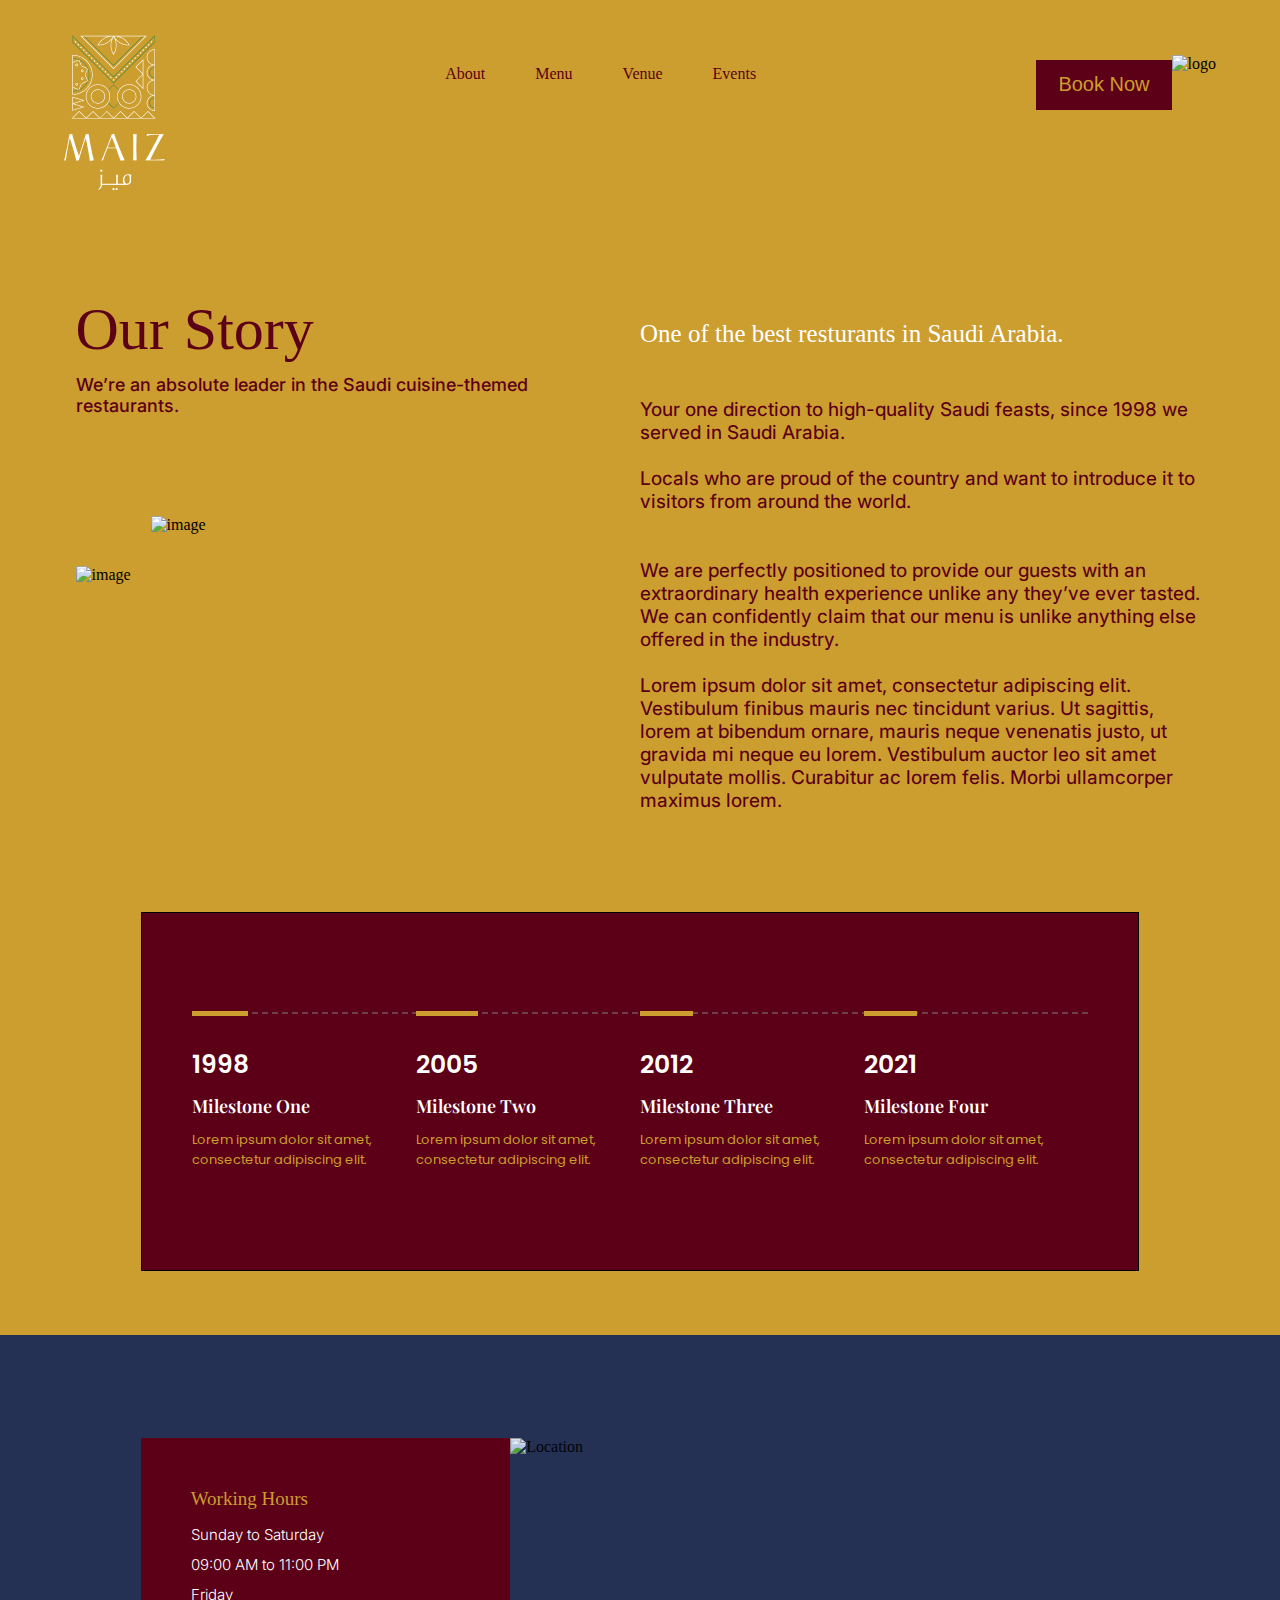
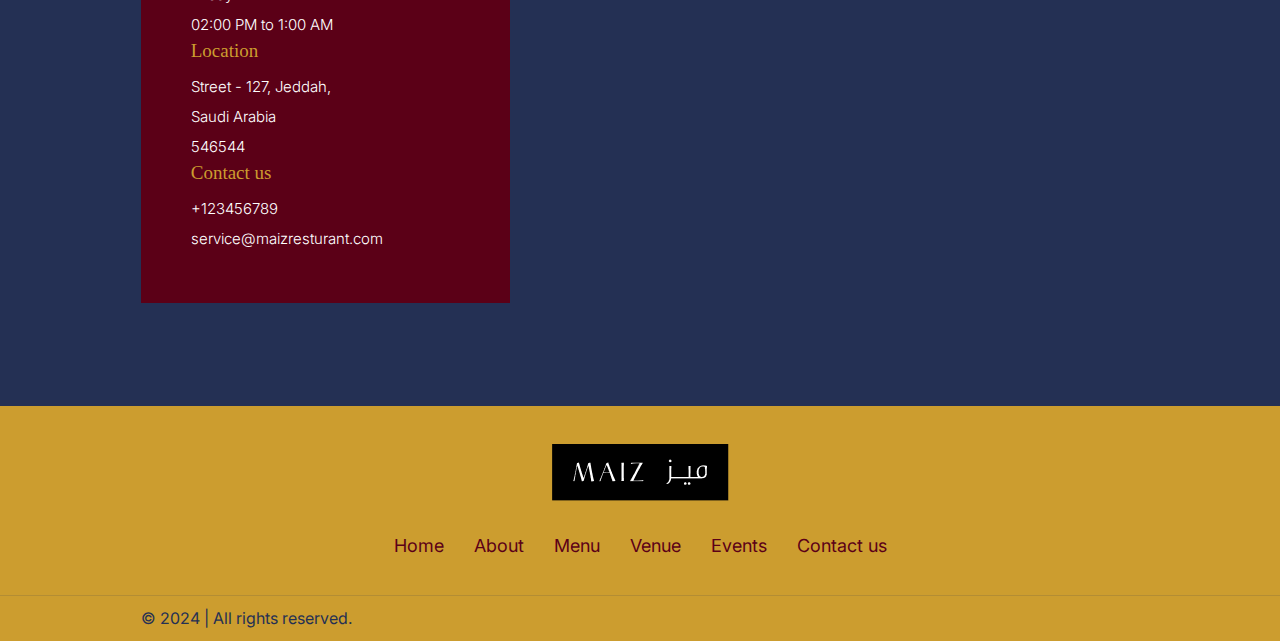
==== about.html @ 6d0ca3fd "Update Files" ====
<!DOCTYPE html>
<html lang="en">
  <head>
    <meta charset="UTF-8" />
    <meta name="viewport" content="width=device-width, initial-scale=1.0" />
    <title>Our Story</title>
    <link rel="stylesheet" href="about-style.css" />
    <link rel="shortcut icon" href="images/logo.png" />
    <link
      rel="stylesheet"
      href="https://cdnjs.cloudflare.com/ajax/libs/font-awesome/6.5.2/css/all.min.css"
      integrity="sha512-SnH5WK+bZxgPHs44uWIX+LLJAJ9/2PkPKZ5QiAj6Ta86w+fsb2TkcmfRyVX3pBnMFcV7oQPJkl9QevSCWr3W6A=="
      crossorigin="anonymous"
      referrerpolicy="no-referrer"
    />
    <link rel="preconnect" href="https://fonts.googleapis.com" />
    <link rel="preconnect" href="https://fonts.gstatic.com" crossorigin />
    <link
      href="https://fonts.googleapis.com/css2?family=Inter:wght@100..900&display=swap"
      rel="stylesheet"
    />
    <link rel="preconnect" href="https://fonts.googleapis.com" />
    <link rel="preconnect" href="https://fonts.gstatic.com" crossorigin />
    <link
      href="https://fonts.googleapis.com/css2?family=Poppins:ital,wght@0,100;0,200;0,300;0,400;0,500;0,600;0,700;0,800;0,900;1,100;1,200;1,300;1,400;1,500;1,600;1,700;1,800;1,900&display=swap"
      rel="stylesheet"
    />
    <link rel="preconnect" href="https://fonts.googleapis.com" />
    <link rel="preconnect" href="https://fonts.gstatic.com" crossorigin />
    <link
      href="https://fonts.googleapis.com/css2?family=Playfair+Display:ital,wght@0,400..900;1,400..900&display=swap"
      rel="stylesheet"
    />
  </head>
  <body>
    <header>
      <div class="header">
        <nav>
          <a href="index.html">
            <img class="logo" src="images/logo.png" alt="logo" />
          </a>
          <div class="nav-links">
            <a href="about.html">About</a><a href="menu.html">Menu</a
            ><a href="#">Venue</a><a href="#">Events</a>
          </div>
          <div class="nav-bt">
            <button>Book Now</button>
            <img src="images/about/bt-decoration-yellow.png" alt="logo" />
          </div>
        </nav>
        <div class="landing-page">
          <div class="box1">
            <p>Our Story</p>
            <p>
              We’re an absolute leader in the Saudi cuisine-themed restaurants.
            </p>
            <div class="imgs">
              <img src="images/about/Image 1.png" alt="image" /><img
                src="images/about/Image 2.png"
                alt="image"
              />
            </div>
          </div>
          <div class="box2">
            <p>One of the best resturants in Saudi Arabia.</p>
            <p>
              Your one direction to high-quality Saudi feasts, since 1998 we
              served in Saudi Arabia. <br />
              <br />
              Locals who are proud of the country and want to introduce it to
              visitors from around the world. <br /><br /><br />
              We are perfectly positioned to provide our guests with an
              extraordinary health experience unlike any they’ve ever tasted. We
              can confidently claim that our menu is unlike anything else
              offered in the industry. <br /><br />
              Lorem ipsum dolor sit amet, consectetur adipiscing elit.
              Vestibulum finibus mauris nec tincidunt varius. Ut sagittis, lorem
              at bibendum ornare, mauris neque venenatis justo, ut gravida mi
              neque eu lorem. Vestibulum auctor leo sit amet vulputate mollis.
              Curabitur ac lorem felis. Morbi ullamcorper maximus lorem.
            </p>
          </div>
        </div>
      </div>
    </header>
    <main>
      <div class="section1">
        <hr />
        <div class="box">
          <div class="history-box">
            <p>1998</p>
            <p>Milestone One</p>
            <p>Lorem ipsum dolor sit amet, consectetur adipiscing elit.</p>
          </div>
          <div class="history-box">
            <p>2005</p>
            <p>Milestone Two</p>
            <p>Lorem ipsum dolor sit amet, consectetur adipiscing elit.</p>
          </div>
          <div class="history-box">
            <p>2012</p>
            <p>Milestone Three</p>
            <p>Lorem ipsum dolor sit amet, consectetur adipiscing elit.</p>
          </div>
          <div class="history-box">
            <p>2021</p>
            <p>Milestone Four</p>
            <p>Lorem ipsum dolor sit amet, consectetur adipiscing elit.</p>
          </div>
        </div>
      </div>
    </main>
    <div class="top-footer">
      <div class="section2">
        <div class="sct2-text">
          <div class="text-box">
            <p>Working Hours</p>
            <p>
              Sunday to Saturday <br />
              09:00 AM to 11:00 PM <br />
              Friday <br />
              02:00 PM to 1:00 AM
            </p>
          </div>
          <div class="text-box">
            <p>Location</p>
            <p>
              Street - 127, Jeddah, <br />Saudi Arabia <br />
              546544
            </p>
          </div>
          <div class="text-box">
            <p>Contact us</p>
            <p>
              +123456789 <br />
              service@maizresturant.com
            </p>
          </div>
        </div>
        <div class="map">
          <img src="images/about/Map.png" alt="Location" />
        </div>
      </div>
    </div>
    <footer>
      <div class="footer-box1">
        <a href="index.html"><img src="images/logo (1).png" alt="logo" /></a>
        <div class="footer-links">
          <a href="index.html">Home</a>
          <a href="about.html">About</a>
          <a href="menu.html">Menu</a>
          <a href="#">Venue</a>
          <a href="#">Events</a>
          <a href="#">Contact us</a>
        </div>
      </div>
      <hr />
      <div class="footer-box2">
        <p>© 2024 | All rights reserved.</p>
        <div class="social-links">
          <i class="fa-brands fa-facebook"></i>
          <i class="fa-brands fa-twitter"></i>
          <i class="fa-brands fa-instagram"></i>
          <i class="fa-brands fa-linkedin"></i>
        </div>
      </div>
    </footer>
  </body>
</html>
---- about-style.css ----
* {
  padding: 0;
  margin: 0;
}
header {
  padding: 0 5%;
  background-color: #cc9d2f;
  font-family: "Source Serif 4", serif;
}
header .header {
  background-image: url(/images/about/Rectangle.png);
  background-repeat: no-repeat;
  background-size: 50% 883px;
}
header nav {
  padding-top: 3%;
  margin-bottom: 100px;
  display: flex;
  justify-content: space-between;
}
header nav .nav-links {
  display: flex;
  align-items: flex-start;
  gap: 50px;
  padding-top: 30px;
}
header nav .nav-links a {
  text-decoration: none;
  color: #5b0017;
  font-weight: 200;
}
header nav .nav-bt {
  display: flex;
  align-items: center;
}
header nav .nav-bt button {
  padding: 10px 20px;
  background-color: #5b0017;
  color: #cc9d2f;
  font-size: 20px;
  height: 50px;
  transform: translateY(-30px);
  cursor: pointer;
  border-color: transparent;
}
button:hover,
a:hover {
  opacity: 0.8;
  transition: 0.3s;
}
header nav .nav-bt img {
  height: 60px;
  transform: translateY(-30px);
}
header .header .landing-page {
  padding: 0 6%;
  display: flex;
  gap: 10px;
}
header .header .landing-page .box1 {
  flex: 1;
}
header .header .landing-page .box1 .imgs {
  display: flex;
  gap: 50px;
}
header .header .landing-page .box1 .imgs img {
  max-width: 50%;
}
header .header .landing-page .box2 {
  flex: 1;
}
header .header .landing-page .box1 p:nth-of-type(1) {
  font-size: 70px;
  font-weight: 100;
  color: #5b0017;
  margin-bottom: 10px;
}
header .header .landing-page .box1 p:nth-of-type(2) {
  font-size: 18px;
  color: #5b0017;
  font-family: "Inter", sans-serif;
  max-width: 80%;
  font-weight: 500;
  margin-bottom: 150px;
}
header .header .landing-page .box1 .imgs img:nth-of-type(2) {
  transform: translateY(-50px);
}
header .header .landing-page .box2 p:nth-of-type(1) {
  font-size: 30px;
  color: white;
  margin-bottom: 50px;
  padding-top: 25px;
}
header .header .landing-page .box2 p:nth-of-type(2) {
  font-size: 21px;
  color: #5b0017;
  width: 80%;
  font-family: "Inter", sans-serif;
  font-weight: 450;
}
/*---------------------------FIN HEADER -----------------------*/
main {
  background-color: #cc9d2f;
  font-family: "Source Serif 4", serif;
  padding: 5% 11%;
  padding-top: 100px;
}
main .section1 {
  border: solid black 1px;
  padding: 10% 5%;
  background-color: #5b0017;
}
main .section1 .box {
  display: flex;
  margin-top: 50px;
  justify-content: space-between;
  margin-top: 0px;
}
main .section1 hr {
  border: none;
  border-bottom: dashed 2px rgba(128, 128, 128, 0.499);
  margin-bottom: -3px;
}
main .section1 .box p:nth-of-type(1) {
  font-size: 30px;
  color: white;
  font-family: "Poppins", sans-serif;
  font-weight: 600;
  margin-bottom: 10px;
  padding-top: 30px;
  display: inline-block;
  border-top: solid 5px #cc9d2f;
}
main .section1 .box p:nth-of-type(2) {
  font-size: 19px;
  color: white;
  font-family: "Playfair Display", serif;
  font-weight: 600;
  margin-bottom: 12px;
}
main .section1 .box p:nth-of-type(3) {
  font-size: 15px;
  color: #cc9d2f;
  font-family: "Poppins", sans-serif;
}
/*---------------------------FIN SECTION1 -----------------------*/
body .top-footer {
  background-color: #243054;
  background-image: url(images/about/Rectangle.png);
  background-repeat: no-repeat;
  background-size: 40% 100%;
  background-position: right;
  padding: 8% 0;
}
body .top-footer .section2 {
  margin: 0 11%;
  display: flex;
}
body .top-footer .section2 .sct2-text {
  width: 30%;
  background-color: #5b0017;
  padding: 5%;
}
body .top-footer .section2 .map {
  width: 70%;
}
body .top-footer .section2 .map img {
  opacity: 0.9;
  box-sizing: border-box;
  max-width: 100%;
  height: 100%;
}

body .top-footer .section2 .sct2-text .text-box p:nth-of-type(1) {
  font-size: 19px;
  color: #cc9d2f;
  font-weight: 100;
  margin-bottom: 10px;
}
body .top-footer .section2 .sct2-text .text-box p:nth-of-type(2) {
  font-size: 15px;
  font-family: "Inter", sans-serif;
  color: white;
  font-weight: 300;
  line-height: 2;
}
/*---------------------------FIN TOP-FOOTER -----------------------*/
footer {
  background-color: #cc9d2f;
  font-family: "Inter", sans-serif;
}
footer .footer-box1 {
  padding: 3% 11%;
  display: flex;
  flex-direction: column;
  align-items: center;
  justify-content: center;
  gap: 30px;
  text-align: center;
}
footer .footer-box1 .footer-links {
  display: flex;
  gap: 30px;
}
footer .footer-box1 .footer-links a {
  text-decoration: none;
  color: #5b0017;
  font-size: 18px;
}
footer .footer-box2 {
  padding: 1% 11%;
  display: flex;
  gap: 30%;
  color: #243054;
}
footer hr {
  border: none;
  border-bottom: solid 0.8px #24305425;
}
footer .footer-box2 .social-links {
  display: flex;
  gap: 20px;
}
footer .footer-box2 .social-links i {
  cursor: pointer;
}
footer .footer-box2 .social-links i:hover {
  opacity: 0.8;
  transform: 0.3s;
}
@media (max-width: 1290px) {
  header .header .landing-page {
    padding: 0 1%;
    gap: 0px;
  }
  header .header .landing-page .box1 {
    flex: 1;
  }
  header .header .landing-page .box1 .imgs {
    display: flex;
    gap: 20px;
  }
  header .header .landing-page .box1 .imgs img {
    max-width: 40%;
  }
  header .header .landing-page .box2 {
    flex: 1;
  }
  header .header .landing-page .box1 p:nth-of-type(1) {
    font-size: 60px;
  }
  header .header .landing-page .box1 p:nth-of-type(2) {
    font-size: 18px;
    max-width: 90%;
  }
  header .header .landing-page .box1 .imgs img:nth-of-type(2) {
    transform: translateY(-50px);
  }
  header .header .landing-page .box2 p:nth-of-type(1) {
    font-size: 25px;
  }
  header .header .landing-page .box2 p:nth-of-type(2) {
    font-size: 19px;
    width: 100%;
  }
  main .section1 .box p:nth-of-type(1) {
    font-size: 25px;
  }
  main .section1 .box p:nth-of-type(2) {
    font-size: 18px;
  }
  main .section1 .box p:nth-of-type(3) {
    font-size: 13px;
  }
  footer .footer-box2 {
    gap: 25%;
  }
}
@media (max-width: 750px) {
  header nav .nav-bt {
    padding-top: 20px;
  }
  header nav a .logo {
    width: 70%;
  }
  header nav .nav-links a {
    font-size: 15px;
  }
  header nav .nav-links {
    gap: 20px;
    padding-top: 20px;
  }
  header nav .nav-bt button {
    font-size: 15px;
    height: 40px;
  }
  header nav .nav-bt img {
    height: 50px;
  }
  header .header {
    background-size: 100% 883px;
  }
  header .header .landing-page {
    flex-direction: column;
    text-align: center;
  }
  header .header .landing-page .box1,
  header .header .landing-page .box2 {
    width: 100%;
  }
  header .header .landing-page .box1 .imgs {
    justify-content: space-evenly;
    gap: 10px;
  }
  header .header .landing-page .box1 p:nth-of-type(2) {
    margin: 0 auto 120px auto;
  }
  main .section1 .box {
    flex-direction: column;
    text-align: center;
  }
  main .section1 .box p:nth-of-type(1) {
    font-size: 25px;
    margin-bottom: 10px;
    padding-top: 30px;
  }
  main .section1 .box p:nth-of-type(2) {
    font-size: 18px;
    margin-bottom: 12px;
  }
  main .section1 .box p:nth-of-type(3) {
    font-size: 13px;
    margin-bottom: 20px;
  }
  body .top-footer {
    background-size: 90% 100%;
    background-position: center;
  }
  body .top-footer .section2 {
    flex-direction: column;
  }
  body .top-footer .section2 .sct2-text {
    width: 100%;
    box-sizing: border-box;
    text-align: center;
  }
  body .top-footer .section2 .map {
    width: 100%;
  }
  body .top-footer .section2 .map img {
    opacity: 0.9;
    box-sizing: border-box;
    max-width: 100%;
    height: 100%;
  }
  footer .footer-box2 {
    flex-direction: column-reverse;
    gap: 20px;
    width: 50%;
    margin: auto;
    text-align: center;
  }
  footer .footer-box2 .social-links {
    justify-content: center;
    margin-top: 10px;
  }
  footer .footer-box1 .footer-links a {
    font-size: 12px;
  }
  footer .footer-box1 img {
    width: 80%;
  }
}
@media (max-width: 576px) {
  header nav .nav-bt {
    padding-top: 30px;
  }
  header nav a .logo {
    width: 50%;
  }
  header nav .nav-links {
    transform: translateX(-20px);
  }
  header nav .nav-links a {
    font-size: 12px;
  }
  header nav .nav-bt button {
    font-size: 10px;
    height: 30px;
    padding: 5px 10px;
  }
  header nav .nav-bt img {
    height: 40px;
  }
  header .header .landing-page .box1 .imgs img {
    max-width: 30%;
  }
  header .header .landing-page .box2 p:nth-of-type(1) {
    font-size: 20px;
  }
  header .header .landing-page .box2 p:nth-of-type(2) {
    font-size: 16px;
  }
  footer .footer-box1 .footer-links a {
    font-size: 10px;
  }
  footer .footer-box1 .footer-links {
    gap: 20px;
  }
  footer .footer-box1 img {
    width: 60%;
  }
  footer .footer-box2 {
    font-size: 10px;
  }
}
@media (max-width: 400px) {
  header nav .nav-bt {
    padding-top: 40px;
  }
  header nav a .logo {
    width: 40%;
    transform: translateY(10px);
  }
  header nav .nav-links {
    gap: 10px;
  }
  header nav .nav-links a {
    font-size: 10px;
  }
  header nav .nav-bt button {
    font-size: 8px;
    height: 25px;
    padding: 0px 10px;
  }
  header nav .nav-bt img {
    height: 30px;
  }
  header .header .landing-page .box2 p:nth-of-type(1) {
    font-size: 18px;
  }
  header .header .landing-page .box2 p:nth-of-type(2) {
    font-size: 15px;
  }
  header .header .landing-page .box1 p:nth-of-type(1) {
    font-size: 50px;
  }
  header .header .landing-page .box1 p:nth-of-type(2) {
    font-size: 16px;
  }
  body .top-footer .section2 .sct2-text .text-box p:nth-of-type(1) {
    font-size: 15px;
  }
  body .top-footer .section2 .sct2-text .text-box p:nth-of-type(2) {
    font-size: 12px;
  }
  footer .footer-box1 .footer-links a {
    font-size: 8px;
  }
  footer .footer-box1 .footer-links {
    gap: 10px;
  }
  footer .footer-box2 p {
    font-size: 8px;
  }
}
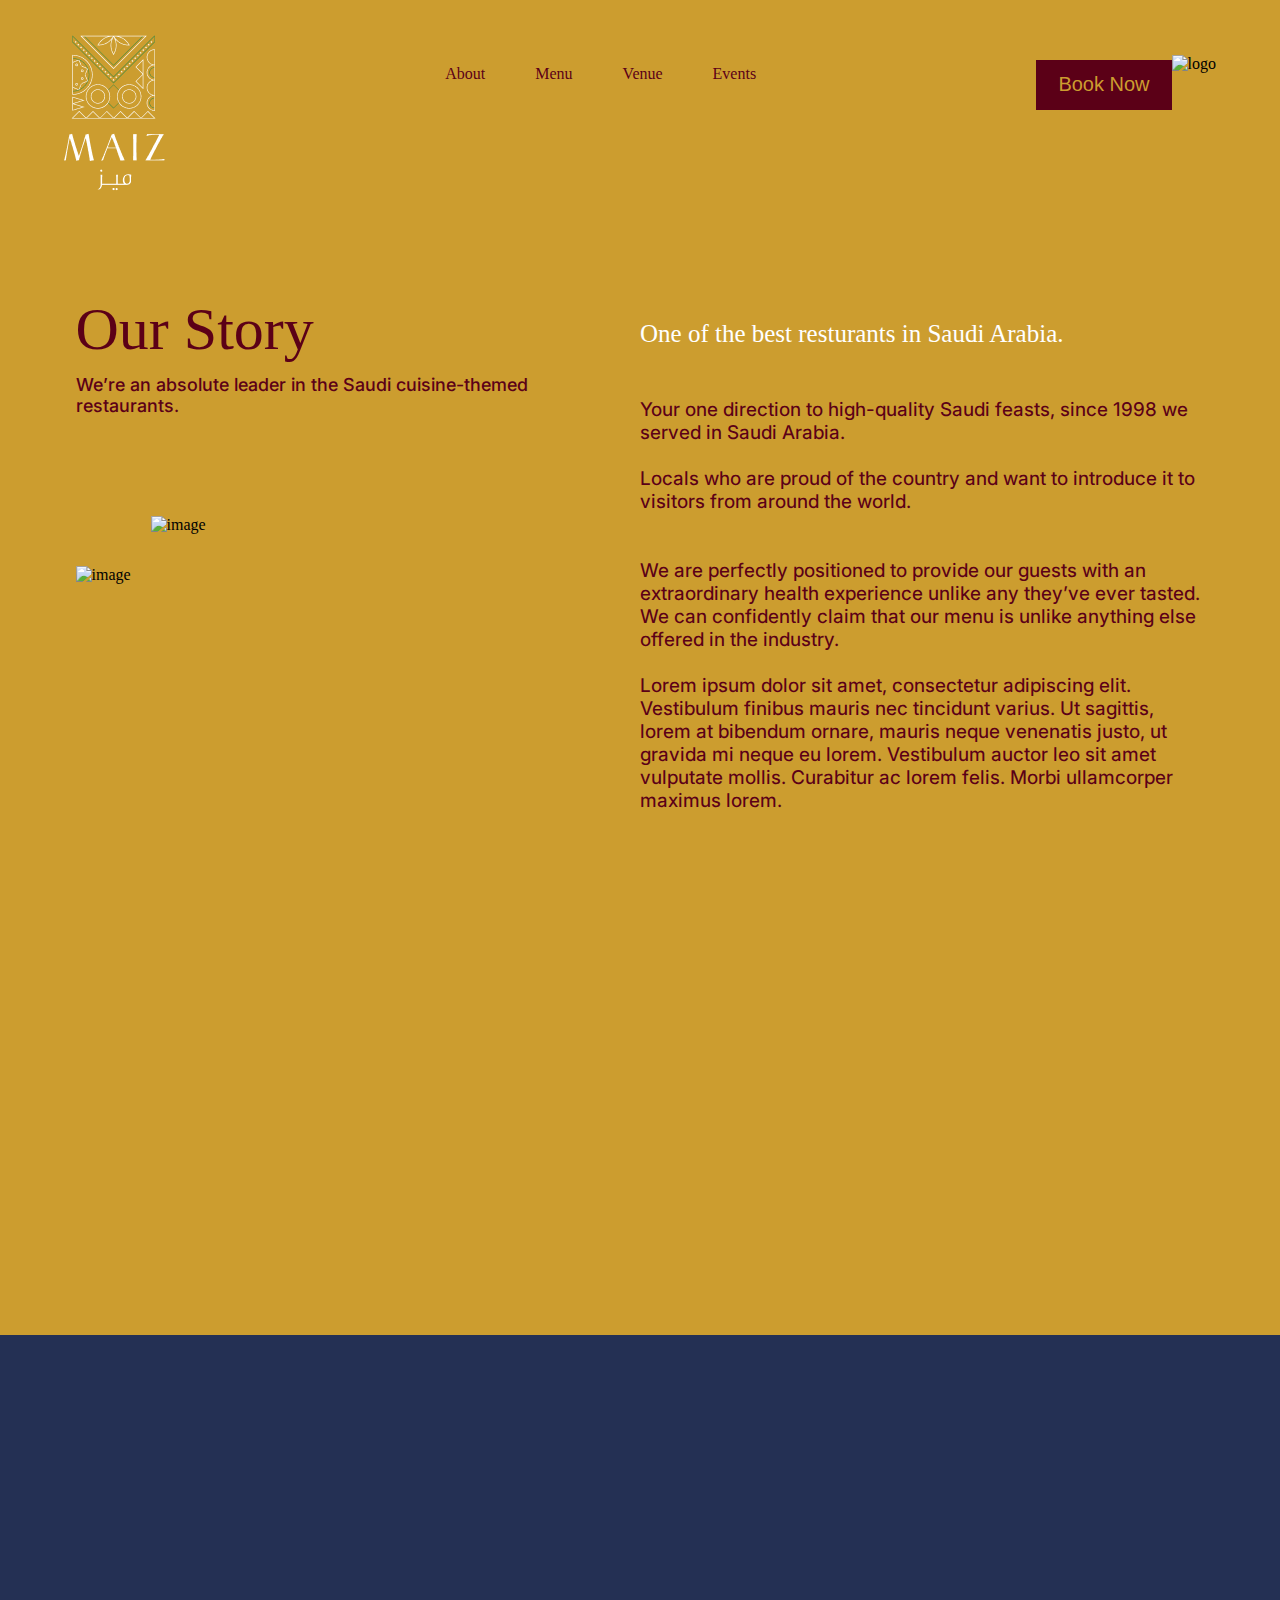
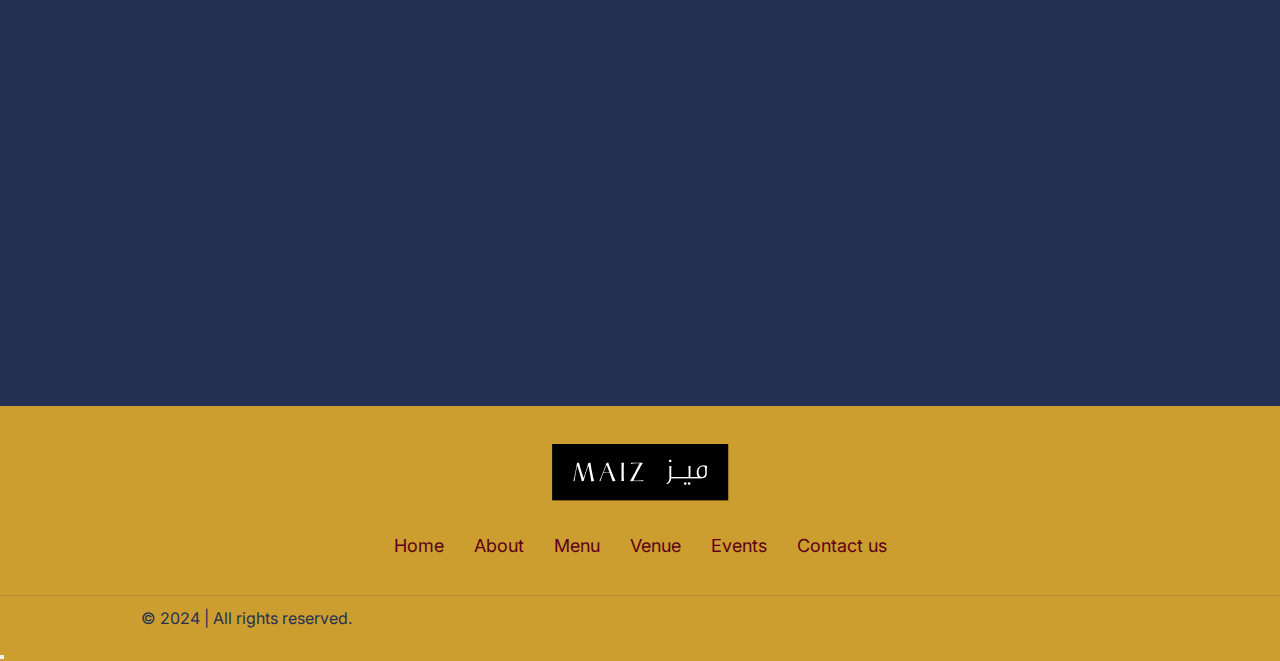
==== commit 48066524: "implement scroll-to-top functionality and section reveal on scroll" ====
--- a/about.html
+++ b/about.html
@@ -4,7 +4,8 @@
     <meta charset="UTF-8" />
     <meta name="viewport" content="width=device-width, initial-scale=1.0" />
     <title>Our Story</title>
-    <link rel="stylesheet" href="about-style.css" />
+    <link rel="stylesheet" href="./style/about-style.css" />
+    <script defer src="./script/about.js"></script>
     <link rel="shortcut icon" href="images/logo.png" />
     <link
       rel="stylesheet"
@@ -35,13 +36,13 @@
   <body>
     <header>
       <div class="header">
-        <nav>
+        <nav class="nav">
           <a href="index.html">
             <img class="logo" src="images/logo.png" alt="logo" />
           </a>
           <div class="nav-links">
             <a href="about.html">About</a><a href="menu.html">Menu</a
-            ><a href="#">Venue</a><a href="#">Events</a>
+            ><a class="venuelink" href="#">Venue</a><a href="#">Events</a>
           </div>
           <div class="nav-bt">
             <button>Book Now</button>
@@ -84,7 +85,7 @@
       </div>
     </header>
     <main>
-      <div class="section1">
+      <div class="section1 section">
         <hr />
         <div class="box">
           <div class="history-box">
@@ -111,7 +112,7 @@
       </div>
     </main>
     <div class="top-footer">
-      <div class="section2">
+      <div class="section2 section">
         <div class="sct2-text">
           <div class="text-box">
             <p>Working Hours</p>
@@ -149,7 +150,7 @@
           <a href="index.html">Home</a>
           <a href="about.html">About</a>
           <a href="menu.html">Menu</a>
-          <a href="#">Venue</a>
+          <a class="venuelink" href="#">Venue</a>
           <a href="#">Events</a>
           <a href="#">Contact us</a>
         </div>
@@ -164,6 +165,9 @@
           <i class="fa-brands fa-linkedin"></i>
         </div>
       </div>
+      <div class="scrollToTop">
+        <button><i class="fa-solid fa-arrow-up ScrollUp"></i></button>
+      </div>
     </footer>
   </body>
 </html>
--- a/style/about-style.css
+++ b/style/about-style.css
@@ -0,0 +1,503 @@
+* {
+  padding: 0;
+  margin: 0;
+}
+header {
+  padding: 0 5%;
+  background-color: #cc9d2f;
+  font-family: "Source Serif 4", serif;
+}
+header .header {
+  background-image: url(images/about/Rectangle.png);
+  background-repeat: no-repeat;
+  background-size: 50% 883px;
+}
+header nav {
+  padding-top: 3%;
+  margin-bottom: 100px;
+  display: flex;
+  justify-content: space-between;
+}
+header nav .nav-links {
+  display: flex;
+  align-items: flex-start;
+  gap: 50px;
+  padding-top: 30px;
+}
+header nav .nav-links a {
+  text-decoration: none;
+  color: #5b0017;
+  font-weight: 200;
+}
+header nav .nav-bt {
+  display: flex;
+  align-items: center;
+}
+header nav .nav-bt button {
+  padding: 10px 20px;
+  background-color: #5b0017;
+  color: #cc9d2f;
+  font-size: 20px;
+  height: 50px;
+  transform: translateY(-30px);
+  cursor: pointer;
+  border-color: transparent;
+}
+button:hover,
+a:hover {
+  opacity: 0.8;
+  transition: 0.3s;
+}
+header nav .nav-bt img {
+  height: 60px;
+  transform: translateY(-30px);
+}
+header .header .landing-page {
+  padding: 0 6%;
+  display: flex;
+  gap: 10px;
+}
+header .header .landing-page .box1 {
+  flex: 1;
+}
+header .header .landing-page .box1 .imgs {
+  display: flex;
+  gap: 50px;
+}
+header .header .landing-page .box1 .imgs img {
+  max-width: 50%;
+}
+header .header .landing-page .box2 {
+  flex: 1;
+}
+header .header .landing-page .box1 p:nth-of-type(1) {
+  font-size: 70px;
+  font-weight: 100;
+  color: #5b0017;
+  margin-bottom: 10px;
+}
+header .header .landing-page .box1 p:nth-of-type(2) {
+  font-size: 18px;
+  color: #5b0017;
+  font-family: "Inter", sans-serif;
+  max-width: 80%;
+  font-weight: 500;
+  margin-bottom: 150px;
+}
+header .header .landing-page .box1 .imgs img:nth-of-type(2) {
+  transform: translateY(-50px);
+}
+header .header .landing-page .box2 p:nth-of-type(1) {
+  font-size: 30px;
+  color: white;
+  margin-bottom: 50px;
+  padding-top: 25px;
+}
+header .header .landing-page .box2 p:nth-of-type(2) {
+  font-size: 21px;
+  color: #5b0017;
+  width: 80%;
+  font-family: "Inter", sans-serif;
+  font-weight: 450;
+}
+/*---------------------------FIN HEADER -----------------------*/
+main {
+  background-color: #cc9d2f;
+  font-family: "Source Serif 4", serif;
+  padding: 5% 11%;
+  padding-top: 100px;
+}
+main .section1 {
+  border: solid black 1px;
+  padding: 10% 5%;
+  background-color: #5b0017;
+}
+main .section1 .box {
+  display: flex;
+  margin-top: 50px;
+  justify-content: space-between;
+  margin-top: 0px;
+}
+main .section1 hr {
+  border: none;
+  border-bottom: dashed 2px rgba(128, 128, 128, 0.499);
+  margin-bottom: -3px;
+}
+main .section1 .box p:nth-of-type(1) {
+  font-size: 30px;
+  color: white;
+  font-family: "Poppins", sans-serif;
+  font-weight: 600;
+  margin-bottom: 10px;
+  padding-top: 30px;
+  display: inline-block;
+  border-top: solid 5px #cc9d2f;
+}
+main .section1 .box p:nth-of-type(2) {
+  font-size: 19px;
+  color: white;
+  font-family: "Playfair Display", serif;
+  font-weight: 600;
+  margin-bottom: 12px;
+}
+main .section1 .box p:nth-of-type(3) {
+  font-size: 15px;
+  color: #cc9d2f;
+  font-family: "Poppins", sans-serif;
+}
+/*---------------------------FIN SECTION1 -----------------------*/
+body .top-footer {
+  background-color: #243054;
+  background-image: url(images/about/Rectangle.png);
+  background-repeat: no-repeat;
+  background-size: 40% 100%;
+  background-position: right;
+  padding: 8% 0;
+}
+body .top-footer .section2 {
+  margin: 0 11%;
+  display: flex;
+}
+body .top-footer .section2 .sct2-text {
+  width: 30%;
+  background-color: #5b0017;
+  padding: 5%;
+}
+body .top-footer .section2 .map {
+  width: 70%;
+}
+body .top-footer .section2 .map img {
+  opacity: 0.9;
+  box-sizing: border-box;
+  max-width: 100%;
+  height: 100%;
+}
+
+body .top-footer .section2 .sct2-text .text-box p:nth-of-type(1) {
+  font-size: 19px;
+  color: #cc9d2f;
+  font-weight: 100;
+  margin-bottom: 10px;
+}
+body .top-footer .section2 .sct2-text .text-box p:nth-of-type(2) {
+  font-size: 15px;
+  font-family: "Inter", sans-serif;
+  color: white;
+  font-weight: 300;
+  line-height: 2;
+}
+/*---------------------------FIN TOP-FOOTER -----------------------*/
+footer {
+  background-color: #cc9d2f;
+  font-family: "Inter", sans-serif;
+}
+footer .footer-box1 {
+  padding: 3% 11%;
+  display: flex;
+  flex-direction: column;
+  align-items: center;
+  justify-content: center;
+  gap: 30px;
+  text-align: center;
+}
+footer .footer-box1 .footer-links {
+  display: flex;
+  gap: 30px;
+}
+footer .footer-box1 .footer-links a {
+  text-decoration: none;
+  color: #5b0017;
+  font-size: 18px;
+}
+footer .footer-box2 {
+  padding: 1% 11%;
+  display: flex;
+  gap: 30%;
+  color: #243054;
+}
+footer hr {
+  border: none;
+  border-bottom: solid 0.8px #24305425;
+}
+footer .footer-box2 .social-links {
+  display: flex;
+  gap: 20px;
+}
+footer .footer-box2 .social-links i {
+  cursor: pointer;
+}
+footer .footer-box2 .social-links i:hover {
+  opacity: 0.8;
+  transform: 0.3s;
+}
+@media (max-width: 1290px) {
+  header .header .landing-page {
+    padding: 0 1%;
+    gap: 0px;
+  }
+  header .header .landing-page .box1 {
+    flex: 1;
+  }
+  header .header .landing-page .box1 .imgs {
+    display: flex;
+    gap: 20px;
+  }
+  header .header .landing-page .box1 .imgs img {
+    max-width: 40%;
+  }
+  header .header .landing-page .box2 {
+    flex: 1;
+  }
+  header .header .landing-page .box1 p:nth-of-type(1) {
+    font-size: 60px;
+  }
+  header .header .landing-page .box1 p:nth-of-type(2) {
+    font-size: 18px;
+    max-width: 90%;
+  }
+  header .header .landing-page .box1 .imgs img:nth-of-type(2) {
+    transform: translateY(-50px);
+  }
+  header .header .landing-page .box2 p:nth-of-type(1) {
+    font-size: 25px;
+  }
+  header .header .landing-page .box2 p:nth-of-type(2) {
+    font-size: 19px;
+    width: 100%;
+  }
+  main .section1 .box p:nth-of-type(1) {
+    font-size: 25px;
+  }
+  main .section1 .box p:nth-of-type(2) {
+    font-size: 18px;
+  }
+  main .section1 .box p:nth-of-type(3) {
+    font-size: 13px;
+  }
+  footer .footer-box2 {
+    gap: 25%;
+  }
+}
+@media (max-width: 750px) {
+  header nav .nav-bt {
+    padding-top: 20px;
+  }
+  header nav a .logo {
+    width: 70%;
+  }
+  header nav .nav-links a {
+    font-size: 15px;
+  }
+  header nav .nav-links {
+    gap: 20px;
+    padding-top: 20px;
+  }
+  header nav .nav-bt button {
+    font-size: 15px;
+    height: 40px;
+  }
+  header nav .nav-bt img {
+    height: 50px;
+  }
+  header .header {
+    background-size: 100% 883px;
+  }
+  header .header .landing-page {
+    flex-direction: column;
+    text-align: center;
+  }
+  header .header .landing-page .box1,
+  header .header .landing-page .box2 {
+    width: 100%;
+  }
+  header .header .landing-page .box1 .imgs {
+    justify-content: space-evenly;
+    gap: 10px;
+  }
+  header .header .landing-page .box1 p:nth-of-type(2) {
+    margin: 0 auto 120px auto;
+  }
+  main .section1 .box {
+    flex-direction: column;
+    text-align: center;
+  }
+  main .section1 .box p:nth-of-type(1) {
+    font-size: 25px;
+    margin-bottom: 10px;
+    padding-top: 30px;
+  }
+  main .section1 .box p:nth-of-type(2) {
+    font-size: 18px;
+    margin-bottom: 12px;
+  }
+  main .section1 .box p:nth-of-type(3) {
+    font-size: 13px;
+    margin-bottom: 20px;
+  }
+  body .top-footer {
+    background-size: 90% 100%;
+    background-position: center;
+  }
+  body .top-footer .section2 {
+    flex-direction: column;
+  }
+  body .top-footer .section2 .sct2-text {
+    width: 100%;
+    box-sizing: border-box;
+    text-align: center;
+  }
+  body .top-footer .section2 .map {
+    width: 100%;
+  }
+  body .top-footer .section2 .map img {
+    opacity: 0.9;
+    box-sizing: border-box;
+    max-width: 100%;
+    height: 100%;
+  }
+  footer .footer-box2 {
+    flex-direction: column-reverse;
+    gap: 20px;
+    width: 50%;
+    margin: auto;
+    text-align: center;
+  }
+  footer .footer-box2 .social-links {
+    justify-content: center;
+    margin-top: 10px;
+  }
+  footer .footer-box1 .footer-links a {
+    font-size: 12px;
+  }
+  footer .footer-box1 img {
+    width: 80%;
+  }
+}
+@media (max-width: 576px) {
+  header nav .nav-bt {
+    padding-top: 30px;
+  }
+  header nav a .logo {
+    width: 50%;
+  }
+  header nav .nav-links {
+    transform: translateX(-20px);
+  }
+  header nav .nav-links a {
+    font-size: 12px;
+  }
+  header nav .nav-bt button {
+    font-size: 10px;
+    height: 30px;
+    padding: 5px 10px;
+  }
+  header nav .nav-bt img {
+    height: 40px;
+  }
+  header .header .landing-page .box1 .imgs img {
+    max-width: 30%;
+  }
+  header .header .landing-page .box2 p:nth-of-type(1) {
+    font-size: 20px;
+  }
+  header .header .landing-page .box2 p:nth-of-type(2) {
+    font-size: 16px;
+  }
+  footer .footer-box1 .footer-links a {
+    font-size: 10px;
+  }
+  footer .footer-box1 .footer-links {
+    gap: 20px;
+  }
+  footer .footer-box1 img {
+    width: 60%;
+  }
+  footer .footer-box2 {
+    font-size: 10px;
+  }
+}
+@media (max-width: 400px) {
+  header nav .nav-bt {
+    padding-top: 40px;
+  }
+  header nav a .logo {
+    width: 40%;
+    transform: translateY(10px);
+  }
+  header nav .nav-links {
+    gap: 10px;
+  }
+  header nav .nav-links a {
+    font-size: 10px;
+  }
+  header nav .nav-bt button {
+    font-size: 8px;
+    height: 25px;
+    padding: 0px 10px;
+  }
+  header nav .nav-bt img {
+    height: 30px;
+  }
+  header .header .landing-page .box2 p:nth-of-type(1) {
+    font-size: 18px;
+  }
+  header .header .landing-page .box2 p:nth-of-type(2) {
+    font-size: 15px;
+  }
+  header .header .landing-page .box1 p:nth-of-type(1) {
+    font-size: 50px;
+  }
+  header .header .landing-page .box1 p:nth-of-type(2) {
+    font-size: 16px;
+  }
+  body .top-footer .section2 .sct2-text .text-box p:nth-of-type(1) {
+    font-size: 15px;
+  }
+  body .top-footer .section2 .sct2-text .text-box p:nth-of-type(2) {
+    font-size: 12px;
+  }
+  footer .footer-box1 .footer-links a {
+    font-size: 8px;
+  }
+  footer .footer-box1 .footer-links {
+    gap: 10px;
+  }
+  footer .footer-box2 p {
+    font-size: 8px;
+  }
+}
+
+.ScrollUp {
+  display: flex;
+  justify-content: center;
+  align-items: center;
+  position: fixed;
+  bottom: 30px;
+  right: 30px;
+  border-radius: 50%;
+  border: solid 1px white;
+  padding: 10px;
+  cursor: pointer;
+  z-index: 150;
+  font-size: 20px;
+  color: white;
+  transition: ease 0.3s, transform 0.3s ease, opacity ease 0.3s;
+}
+.ScrollUp:hover {
+  background-color: var(--color-primary-darker);
+}
+.ScrollUp.hide {
+  transform: translateY(80px);
+  opacity: 0;
+}
+.ScrollUp.show {
+  transform: translateY(0px);
+  opacity: 1;
+}
+.section {
+  transition: transform 1s, opacity 1s;
+}
+.section--hidden {
+  opacity: 0;
+  transform: translateY(8rem);
+}
